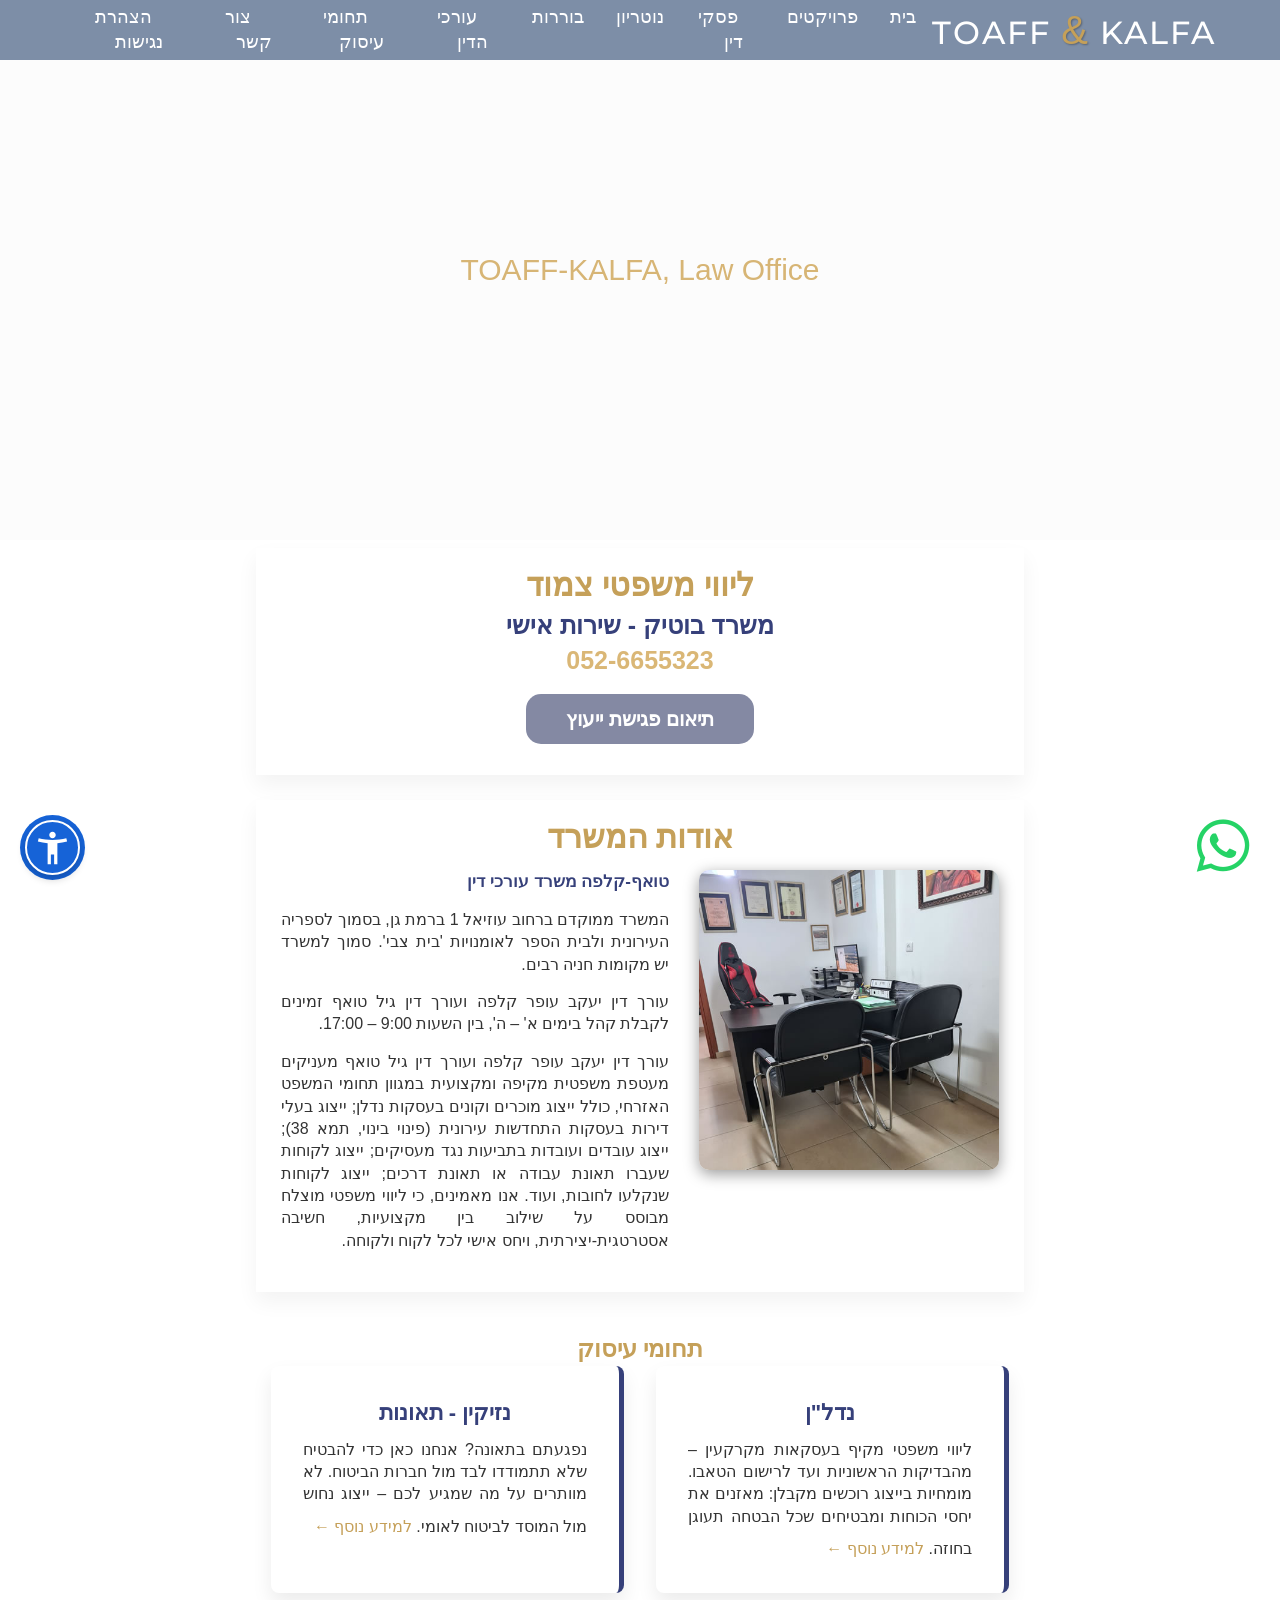
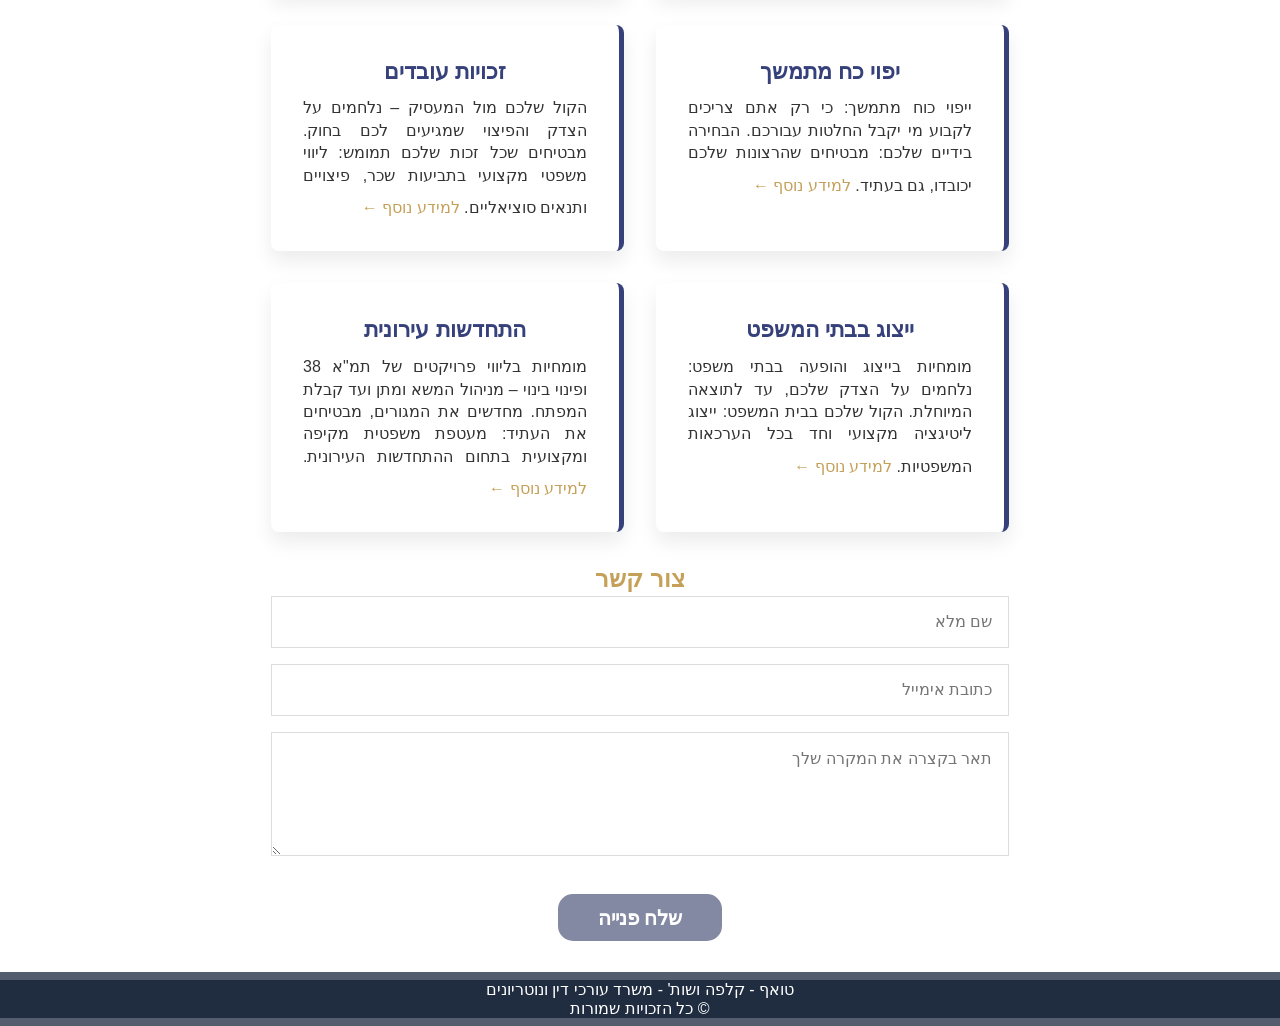
==== index.html @ 38903f84 "עדכון" ====
<!DOCTYPE html>
<html lang="he" dir="rtl">

<head>
  <meta charset="UTF-8" />
  <meta name="viewport" content="width=device-width, initial-scale=1.0" />
  <title>עורך דין יעקב עופר קלפה עורך דין גיל טואף</title>
  <meta name="robots" content="index, follow" />
  <meta name="description"
    content="עורך דין יעקב עופר קלפה ועורך דין גיל טואף - משרד עורכי דין טואף - קלפה, מייצג לקוחות בהסכם מכר, מכירה או קניה של דירות, ייצוג בפרויקטים של פינוי בינוי, התחדשות עירונית, תאונות דרכים, וליקויי בנייה" />
  <meta name="template" content="עורך דין יעקב עופר קלפה" />
  <meta property="og:title" content="עורך דין יעקב עופר קלפה ועורך דין גיל טואף" />
  <link rel="canonical" href="https://www.kalfa-toaff.com/" />
  <meta property="og:url" content="https://www.kalfa-toaff.com/" />
  <meta property="og:description"
    content="צור קשר עם משרד עורכי הדין יעקב עופר קלפה ועורך דין גיל טואף לקביעת פגישת ייעוץ" />
  <link href="https://fonts.googleapis.com/css2?family=Montserrat:wght@300;600&display=swap" rel="stylesheet" />
  <link rel="stylesheet" href="https://cdnjs.cloudflare.com/ajax/libs/font-awesome/6.0.0/css/all.min.css">
  <link rel="stylesheet" href="style.css" />
  <link rel="stylesheet" href="popup.css" />
  <script src="script.js" defer></script>
  <script src="widget.js" defer></script>
</head>

<body>
  <nav class="navbar">
    <div class="container">
      <a href="#" class="logo">TOAFF<span class="logo_span">&</span>KALFA</a>
      <ul class="nav-links" id="navLinks">
        <li><a href="#content-display" data-section="about">בית</a></li>
        <li>
          <a href="#content-display" data-section="projects">פרויקטים</a>
        </li>
        <li>
          <a href="#content-display" data-section="decisions">פסקי דין</a>
        </li>
        <li>
          <a href="#content-display" data-section="notary">נוטריון</a>
        </li>
        </li>
        <li> <a href="#content-display" data-section="arbitration">בוררות</a>
        </li>
        <li><a href="#lawyers" data-section="lawyers">עורכי הדין</a></li>
        <li><a href="#services">תחומי עיסוק</a></li>
        <li><a href="#contact">צור קשר</a></li>
        <li>
          <a href="#content-display" data-section="accessibilityStatement">הצהרת נגישות</a>
        </li>
      </ul>
      <div class="burger" id="burger" aria-label="תפריט ניווט" role="button">
        <div class="line1"></div>
        <div class="line2"></div>
        <div class="line3"></div>
      </div>
    </div>
  </nav>

  <header class="main-header" id="home">
    <video autoplay muted loop playsinline class="bg-video">
      <source src="images/header-dynamic.mp4" type="video/mp4" />
    </video>
    <div class="overlay"></div>
    <div class="header-text">
      <p class="header-office">TOAFF-KALFA, Law Office</p>
    </div>
  </header>

  <!-- end of new header with video -->
  <main>
    <div class="container2">
      <h1>ליווי משפטי צמוד</h1>
      <p class="sub-logo">משרד בוטיק - שירות אישי</p>
      <p class="phone">052-6655323</p>
      <a href="#contact" class="btn-primary">תיאום פגישת ייעוץ</a>
    </div>

    <div class="container2" id="content-display">
      <h1 id="content-title"></h1>
      <div id="content-body"></div>
    </div>

    <section class="services" id="services">
      <div class="container">
        <h1 class="section-title">תחומי עיסוק</h1>
        <div class="service-grid">
          <div class="service-card">
            <h4>נדל"ן</h4>
            <p>
              ליווי משפטי מקיף בעסקאות מקרקעין – מהבדיקות הראשוניות ועד לרישום
              הטאבו. מומחיות בייצוג רוכשים מקבלן: מאזנים את יחסי הכוחות
              ומבטיחים שכל הבטחה תעוגן בחוזה.
              <a href="#content-display" data-section="real-estate">למידע נוסף ←</a>
            </p>
          </div>
          <div class="service-card">
            <h4>נזיקין - תאונות</h4>
            <p>
              נפגעתם בתאונה? אנחנו כאן כדי להבטיח שלא תתמודדו לבד מול חברות
              הביטוח. לא מוותרים על מה שמגיע לכם – ייצוג נחוש מול המוסד לביטוח
              לאומי.
              <a href="#content-display" data-section="injury">למידע נוסף ←</a>
            </p>
          </div>
          <div class="service-card">
            <h4>יפוי כח מתמשך</h4>
            <p>
              ייפוי כוח מתמשך: כי רק אתם צריכים לקבוע מי יקבל החלטות עבורכם.
              הבחירה בידיים שלכם: מבטיחים שהרצונות שלכם יכובדו, גם בעתיד.
              <a href="#content-display" data-section="power_of_attorney">למידע נוסף ←</a>
            </p>
          </div>
          <div class="service-card">
            <h4>זכויות עובדים</h4>
            <p>
              הקול שלכם מול המעסיק – נלחמים על הצדק והפיצוי שמגיעים לכם בחוק.
              מבטיחים שכל זכות שלכם תמומש: ליווי משפטי מקצועי בתביעות שכר,
              פיצויים ותנאים סוציאליים.
              <a href="#content-display" data-section="labor_law">למידע נוסף ←</a>
            </p>
          </div>
          <div class="service-card">
            <h4>ייצוג בבתי המשפט</h4>
            <p>
              מומחיות בייצוג והופעה בבתי משפט: נלחמים על הצדק שלכם, עד לתוצאה
              המיוחלת. הקול שלכם בבית המשפט: ייצוג ליטיגציה מקצועי וחד בכל
              הערכאות המשפטיות.
              <a href="#content-display" data-section="litigation">למידע נוסף ←</a>
            </p>
          </div>
          <div class="service-card">
            <h4>התחדשות עירונית</h4>
            <p>
              מומחיות בליווי פרויקטים של תמ"א 38 ופינוי בינוי – מניהול המשא
              ומתן ועד קבלת המפתח. מחדשים את המגורים, מבטיחים את העתיד: מעטפת
              משפטית מקיפה ומקצועית בתחום ההתחדשות העירונית.
              <a href="#content-display" data-section="urban_renewal">למידע נוסף ←</a>
            </p>
          </div>
        </div>
      </div>
    </section>

    <section class="contact" id="contact">
      <div class="container">
        <h1>צור קשר</h1>
        <!-- new form from formspree.io-->
        <form id="contact-form" action="https://formspree.io/f/xgoenqdd" method="POST">
          <input type="text" name="name" placeholder="שם מלא" required />
          <input type="email" name="email" placeholder="כתובת אימייל" required />

          <textarea name="message" placeholder="תאר בקצרה את המקרה שלך" rows="5"></textarea>

          <button type="submit" class="btn-primary">שלח פנייה</button>
        </form>
      </div>
    </section>
    <!--Create whatsap button-->
    <div class="whatsap-btn-container">
      <a href="http://wa.me/972526655323" class="whatsapp-btn"><i class="fa-brands fa-whatsapp"></i></a>
    </div>
    <!--End whatsap button-->
  </main>
  <footer>
    <p class="footer">טואף - קלפה ושות' - משרד עורכי דין ונוטריונים</p>
    <p class="footer">&copy כל הזכויות שמורות</p>
  </footer>
  <!--הוספת קוד ה-overlay-->
  <div id="popupOverlay" class="popup-overlay">
    <div class="popup-container">
      <span class="close-btn" onclick="closePopup()">&times;</span>
      <div class="popup-header">
        <img src="images/logo.jpg">
      </div>
      <p class="title-1" id="popupTitle">נפגעת בתאונת דרכים?</p>
      <div class="list">
        <ul class="square-list" id="popupList">
          <li id="line1">האם התאונה היתה תאונת עבודה?</li>
          <li id="line2">האם הובהלת לבי"ח באמבולנס?</li>
          <li id="line3">האם אושפזת בבית חולים?</li>
        </ul>
      </div>
      <p class="title-2" id="popupTitle2">כל פרט חשוב!</p>
      <div class="contact-title">
        <p class="title-3">נא השאר פרטים</p>
      </div>
      <div class="contact-us">
        <form id="popup-form" action="https://formspree.io/f/xgoenqdd" method="POST">
          <input type="text" name="name" placeholder="שם מלא" required />
          <input type="email" name="email" placeholder="כתובת אימייל" required />
          <textarea name="message" placeholder="תאר בקצרה את המקרה שלך" rows="3"></textarea>
          <button type="submit" class="btn">לפגישת ייעוץ</button>
        </form>
      </div>
    </div>
  </div>
  <!--סיום קוד ה-overlay-->

  <script>
    // מבטיח שהדף ייפתח בראש העמוד בכל טעינה
    window.onload = function () {
      setTimeout(function () {
        window.scrollTo(0, 0);
      }, 10); // השהייה קלה מאוד כדי לוודא שהדף נטען
    };
  </script>
</body>

</html>
---- style.css ----
/* --- 1. הגדרות בסיס --- */
* {
  margin: 0;
  padding: 0;
  box-sizing: border-box;
  font-family: "Segoe UI", Arial, sans-serif;
}

html {
  scroll-padding-top: 80px;
  scroll-behavior: smooth;
}

body {
  line-height: 1.4;
  color: #333333;
  text-align: right;
  overflow-x: hidden;
}

/* --- 2. תבניות וקונטיינרים --- */
.container,
.container2 {
  width: 60%;
  margin: auto;
  padding: 15px;
  text-align: center;
  transition: 0.3s;
}

.container2 {
  margin-top: 8px;
  margin-bottom: 25px;
  box-shadow: 0 10px 20px rgba(0, 0, 0, 0.05);
}

.container2:hover {
  transform: translateY(-5px);
}

/* --- 3. כותרות וטקסט --- */
h1 {
  color: #c5a059;
  margin: 0;
}
h2 {
  color: #c5a059;
  font-size: 50px;
}
h3 {
  color: #36407a;
  font-size: 17px;
  font-weight: 600;
  margin: 0;
}
h4 {
  color: #36407a;
  font-size: 22px;
  font-weight: bold;
  margin-bottom: 10px;
}
p {
  text-align: justify;
}

.phone,
.sub-logo {
  font-family: "Quicksand", sans-serif;
  font-size: 25px;
  font-weight: bold;
  text-align: center;
}
.phone {
  color: #dab776;
}
.sub-logo {
  color: #36407a;
}

.phone-icon {
  width: 40px;
  height: 40px;
  vertical-align: middle;
  margin-left: 8px;
}

/* --- 4. סרגל ניווט (Navbar) --- */
.navbar {
  background-color: rgba(41, 69, 110, 0.6);
  color: #fff;
  position: fixed;
  width: 100%;
  z-index: 1000;
  font-size: large;
}

.navbar .container {
  display: flex;
  justify-content: space-between;
  align-items: center;
  width: 90%;
  height: 60px;
  padding: 0;
}

.logo {
  font-family: "Montserrat", sans-serif;
  text-decoration: none;
  font-size: 32px;
  letter-spacing: 2px;
  color: #ffffff;
  font-weight: 500;
  text-transform: uppercase;
  transition: 0.3s;
}

.logo:hover {
  color: #e0e0e0;
}

.logo_span {
  font-size: 40px;
  color: #c5a059;
  margin: 0 10px;
  text-shadow: 1px 1px 2px rgba(0, 0, 0, 0.3);
}

.nav-links {
  display: flex;
  list-style: none;
}

.nav-links li a {
  color: #fff;
  text-decoration: none;
  padding: 0.5rem 1rem;
  transition: 0.3s;
}

.nav-links li a:hover {
  color: #c5a059;
}

.burger {
  display: none;
  cursor: pointer;
  z-index: 1010;
}

.burger div {
  width: 25px;
  height: 3px;
  background: white;
  margin: 5px;
  transition: 0.3s;
}

/* --- 5. Header & Hero --- */
.main-header {
  position: relative;
  height: 60vh;
  overflow: hidden;
  display: flex;
  align-items: center;
  justify-content: center;
  color: white;
}

.bg-video {
  position: absolute;
  top: 50%;
  left: 50%;
  transform: translate(-50%, -50%);
  min-width: 100%;
  min-height: 100%;
  object-fit: cover;
  z-index: -1;
}

.overlay {
  position: absolute;
  top: 0;
  left: 0;
  width: 100%;
  height: 100%;
  background: rgba(0, 0, 0, 0.01);
  z-index: 0;
}

.header-office {
  font-family: "Quicksand", sans-serif;
  font-size: 30px;
  color: #dab776;
  z-index: 1;
}

/* --- 6. כפתורים ושירותים --- */
.btn-primary {
  background-color: rgba(24, 33, 81, 0.53);
  color: #fff;
  padding: 0.7rem 2.5rem;
  text-decoration: none;
  display: inline-block;
  margin: 1rem 0;
  border-radius: 15px;
  border: none;
  font-size: 20px;
  font-weight: bold;
  transition: 0.3s;
}

.btn-primary:hover {
  background-color: rgba(24, 33, 81, 0.93) !important;
  color: #c5a059 !important;
  box-shadow: 0 4px 15px rgba(0, 0, 0, 0.2);
}

.service-grid {
  display: grid;
  grid-template-columns: repeat(auto-fit, minmax(280px, 1fr));
  gap: 2rem;
}

.service-card {
  position: relative;
  background: #fff;
  padding: 2rem;
  border-right: 5px solid #36407a;
  border-radius: 8px;
  box-shadow: 0 10px 20px rgba(0, 0, 0, 0.08);
  transition: 0.3s;
  line-height: 1.4;
}

.service-card:hover {
  transform: translateY(-8px);
  box-shadow: 0 15px 30px rgba(0, 0, 0, 0.15);
  border-right-color: #c5a059;
}

.service-card a {
  color: #c5a059;
  text-decoration: none;
  display: inline-block;
  margin-top: 10px;
}

.service-card a::after {
  content: "";
  position: absolute;
  top: 0;
  left: 0;
  right: 0;
  bottom: 0;
  z-index: 1;
}

/* --- 7. תוכן דינמי (Content Wrapper) --- */
.content-wrapper {
  display: flex;
  flex-direction: row-reverse;
  align-items: flex-start;
  gap: 30px;
  padding: 10px;
}

.content-text {
  flex: 2;
  text-align: justify;
  line-height: 1.4;
}
.content-side-images {
  flex: 0 0 300px;
  display: flex;
  flex-direction: column;
  gap: 20px;
}
.dynamic-img {
  width: 100%;
  aspect-ratio: 1 / 1 !important; /* מכריח ריבוע ללא קשר לנתוני ה-JS */
  object-fit: cover; /* חותך את שולי התמונה כדי שלא תתכווץ */
  object-position: center; /* מוודא שהחיתוך מתבצע מהמרכז */
  border-radius: 10px;
  box-shadow: 0 4px 15px rgba(0, 0, 0, 0.4);
  display: block;
}

input,
textarea {
  width: 100%;
  padding: 1rem;
  margin-bottom: 1rem;
  border: 1px solid #ddd;
  text-align: right;
  font-size: 1rem;
}

footer,
.footer {
  background-color: rgba(10, 25, 47, 0.7);
  color: white;
  padding: 0.5rem 0;
  text-align: center;
  line-height: 0.2;
}

/*start whatsapp*/
.whatsap-btn-container {
  position: fixed;
  right: 30px;
  opacity: 0;
  bottom: -50px;
  padding: 0px;
  animation: fade-up 1000ms forwards;
  animation-delay: 1000ms;
}

@keyframes fade-up {
  100% {
    bottom: 10px;
    opacity: 1;
  }
}

.whatsap-btn-container .whatsapp-btn {
  font-size: 60px;
  color: #25d366;
  display: inline-block;
  transition: all 400ms;
}

.whatsap-btn-container .whatsapp-btn:hover {
  transform: scale(1.2);
}

/*end whatsapp*/

/* --- 9. התאמות למדיה (Media Queries) --- */

@media (max-width: 1024px) {
  .container,
  .container2 {
    width: 90%;
  }
  .main-header {
    height: 50vh;
    min-height: 300px;
  }
}

@media (max-width: 768px) {
  /* טקסטים וכותרות */
  h2 {
    font-size: 32px;
  }
  h1 {
    font-size: 26px !important;
  }
  .logo {
    font-size: 22px;
  }
  .logo_span {
    font-size: 28px;
    margin: 0 5px;
  }
  .phone,
  .sub-logo {
    font-size: 20px;
  }
  p {
    text-align: right;
    font-size: 16px;
    line-height: 1.6;
  }
  .header-office {
    font-size: 22px;
    text-align: center;
    padding: 0 10px;
  }

  /* תפריט המבורגר */
  .burger {
    display: block;
  }
  .nav-links {
    position: fixed;
    right: 0;
    top: 0;
    /* הגדרת גובה חכמה */
    height: 100vh;
    height: 100dvh;
    width: 250px;
    background-color: rgba(71, 81, 138, 0.93);
    flex-direction: column;
    padding: 80px 20px 20px; /* הגדלתי מעט את ה-padding העליון כדי שלא יסתיר את ה-X או הלוגו */
    gap: 10px;
    transform: translateX(100%);
    transition: transform 0.5s ease-in;
    border-bottom-left-radius: 20px;
    box-shadow: -5px 5px 15px rgba(0, 0, 0, 0.2);
    /* מאפשר גלילה בתוך התפריט אם הוא ארוך מדי */
    overflow-y: auto;
  }
  .nav-active {
    transform: translateX(0%) !important;
  }

  .nav-links li a {
    display: block;
    padding: 12px 15px;
    background-color: rgba(9, 15, 94, 0.54);
    border: 1px solid rgba(227, 194, 133, 0.3);
    border-radius: 8px;
    text-align: center;
    font-size: 1rem;
  }

  /* כפתורים ושירותים */
  .btn-primary {
    width: 100%;
    padding: 1rem;
    font-size: 18px;
  }
  .service-grid {
    grid-template-columns: 1fr;
    gap: 1.2rem;
  }
  .service-card {
    padding: 1.5rem;
    border-right-width: 4px;
    background: #fdfdfd;
    border-radius: 4px;
  }
  .service-card h4 {
    font-size: 1.2rem;
  }
  .service-card p {
    font-size: 0.95rem;
    text-align: justify;
  }

  /* תוכן ופוטר */
  .content-wrapper {
    flex-direction: column;
  }
  .content-side-images {
    width: 100%;
    flex: none;
  }
  .footer {
    background-color: rgba(10, 25, 47, 0.98);
  }

  /* אנימציה להפיכת פסי ההמבורגר ל-X */
  .toggle .line1 {
    transform: rotate(-45deg) translate(-5px, 6px);
  }

  .toggle .line2 {
    opacity: 0; /* הפס האמצעי נעלם */
  }

  .toggle .line3 {
    transform: rotate(45deg) translate(-5px, -6px);
  }
}
---- popup.css ----
* {
  margin: 0;
  padding: 0;
}
*,
*:before,
*:after {
  box-sizing: border-box;
}
/* --- 1. שכבת הרקע --- */
.popup-overlay {
  position: fixed;
  padding: 15px;
  top: 0;
  left: 0;
  width: 100%;
  height: 100%;
  background-color: rgba(0, 0, 0, 0.6);
  display: flex;
  justify-content: center;
  align-items: center;
  z-index: 10000;
  visibility: hidden;
  opacity: 0;
  transition: all 0.3s ease;
}

.popup-overlay.active {
  visibility: visible;
  opacity: 1;
}

/* --- 2. חלון קטן וממוקד --- */
.popup-container {
  width: 100%;
  max-width: 420px; /* צר יותר למראה נקי */
  max-height: 90vh;
  overflow-y: auto; /* מוסיף גלילה פנימית אם התוכן ארוך מדי */
  padding: 15px;
  /*box-sizing: border-box;*/
  background: #fff;
  border-radius: 12px;
  position: relative;
  box-shadow: 0 10px 30px rgba(0, 0, 0, 0.2);
  direction: rtl;
  -webkit-overflow-scrolling: touch; /* גלילה חלקה באייפון */
}

/* --- 3. כפתור סגירה X --- */
.close-btn {
  position: absolute;
  right: 5px;
  top: -15px;
  font-size: 35px;
  font-weight: bold;
  cursor: pointer;
  color: #333;
  z-index: 101;
}

.close-btn:hover {
  color: #dbb36a;
}

/* --- 4. כותרת עליונה קומפקטית --- */
.popup-header {
  width: 100%;
  height: auto;
  border-radius: 7px 7px 7px 7px; /* פינות מעוגלות  */
  overflow: hidden; /* דואג שהתמונה לא תסתיר את הקימור */
  display: flex; /* אם תרצה לשים טקסט על התמונה בעתיד */
  /*box-shadow: 0px 10px 20px rgba(0, 0, 0, 0.3);*/
}

.popup-header img {
  width: 100%;
  max-width: 100%;
  height: block;
  /*box-shadow: 0px 10px 20px rgba(0, 0, 0, 0.2);*/
  border-radius: 10px;
}

/* --- 5. תוכן מרכזי --- */
.title-1 {
  font-size: 1.6rem;
  font-weight: bold;
  color: #c5a059;
  padding-top: 15px;
  margin: 0;
}
.title-2 {
  font-size: 1.6rem;
  font-weight: bold;
  color: #1d527c;
  margin-top: 5px;
  margin: 0;
}
.title-3 {
  text-align: center;
  font-size: 1.6rem;
  font-weight: bold;
  color: #c5a059;
  margin-top: 5px;
  margin: 0;
}

.list {
  list-style-type: none; /* מבטל את הריבועים הרגילים */
  padding-right: 0; /* מאפס ריווח (חשוב ב-RTL) */
  margin: 5px 0;
}

.list li {
  color: #1d527c;
  font-size: 1.2rem;
  font-weight: 400;
  position: relative;
  padding-right: 20px; /* יוצר מקום לריבוע בצד ימין */
  list-style: none;
  margin-bottom: 5px;
}

.list li::before {
  content: ""; /* חובה כדי שהאלמנט יופיע */
  position: absolute;
  right: 0; /* מצמיד לימין בגלל ה-RTL */
  top: 50%;
  transform: translateY(-50%); /* ממרכז אנכית מול הטקסט */

  /* עיצוב הריבוע */
  width: 10px;
  height: 10px;
  background-color: #c5a059; /* הצבע שרצית */
  border-radius: 2px; /* פינות מעוגלות קצת למראה מודרני */
}

/* --- 6. טופס צור קשר קטן --- */
.contact-us {
  padding: 10px;
  background-color: rgba(150, 154, 161, 0.5);
  border-radius: 15px;
}

.contact-title {
  text-align: center;
  font-size: 1rem;
}
.contact-title h1 {
  text-align: center;
  font-size: 1.6rem;
  font-weight: 500;
}

/*

.contact-us input,
.contact-us textarea {
  display: flex;
  margin: auto;
  width: 90%;
  padding: 3px; 
  margin-bottom: 10px;
  border-radius: 5px;
  border: 1px solid #ccc;
  font-size: 1rem;
}
  */

/* עיצוב ה-Placeholder (הטקסט הרמז) */
#popup-form input::placeholder,
#popup-form textarea::placeholder {
  color: #1d527c; /* אפור כהה וברור לקריאה */
  opacity: 1; /* ביטול שקיפות בדפדפנים כמו פיירפוקס */
  font-size: 1.2rem; /* הגדלה קלה לטובת קהל מבוגר */
  font-weight: 400;
}

/* עיצוב השדות עצמם לשיפור חווית המשתמש */
#popup-form input,
#popup-form textarea {
  width: 100%; /* פריסה מלאה */
  padding: 12px; /* ריווח פנימי שנותן אוויר לטקסט */
  margin-bottom: 10px; /* רווח בין שדה לשדה */
  border: 1px solid #ccc;
  border-radius: 4px; /* עיגול פינות עדין */
  box-sizing: border-box; /* התיקון שדיברנו עליו למניעת חריגה מהשוליים */
  font-family: sans-serif; /* וודא שהפונט קריא */
  text-align: right; /* יישור לימין עבור עברית */
}

/* עיצוב הכפתור החדש שלך */
#popup-form .btn {
  width: 100%;
  padding: 15px;
  background-color: #1a4a73; /* הצבע הכחול מהלוגו */
  color: white;
  border: none;
  border-radius: 4px;
  font-size: 18px;
  font-weight: bold;
  cursor: pointer;
  transition: background 0.3s;
}

#popup-form .btn:hover {
  background-color: #123456; /* אפקט מעבר עכבר */
}
/*סיום עיצוב קוביית השליחה*/

/*
.btn {
  width: 100%;
  height: 45px; 
  border-radius: 8px;
  background-color: #1d527c;
  color: #fff;
  font-size: 1rem;
  font-weight: bold;
  border: none;
  cursor: pointer;
   box-shadow: 0px 4px 10px rgba(0, 0, 0, 0.2);
}


.btn:hover {
  background-color: #dbb36a;
}
  */

/* --- התאמות ספציפיות למסכים קטנים מאוד --- */
@media (max-width: 480px) {
  .popup-container {
    padding: 10px;
    width: 100%;
  }

  h1 {
    font-size: 1rem;
  }
  .contact-us {
    padding: 10px;
    width: 100%;
  }
  .contact-title {
    font-size: 1rem;
  }
  .contact-title h1 {
    font-size: 1rem;
    font-weight: 300;
  }
  .title-1 {
    font-size: 1.3rem;
    margin: 0;
  }
  .title-2 {
    font-size: 1.3rem;
    margin: 0;
  }
  .title-3 {
    font-size: 1.3rem;
    margin: 0;
  }
  .list li::before {
    display: none; /* מבטל את הריבוע */
  }

  .list li {
    font-size: 1rem;
    padding-right: 0; /* אם היה רווח לצד הריבוע, כדאי לאפס אותו במובייל */
    list-style: none; /* מוודא שגם הנקודות המקוריות לא מופיעות */
  }
}
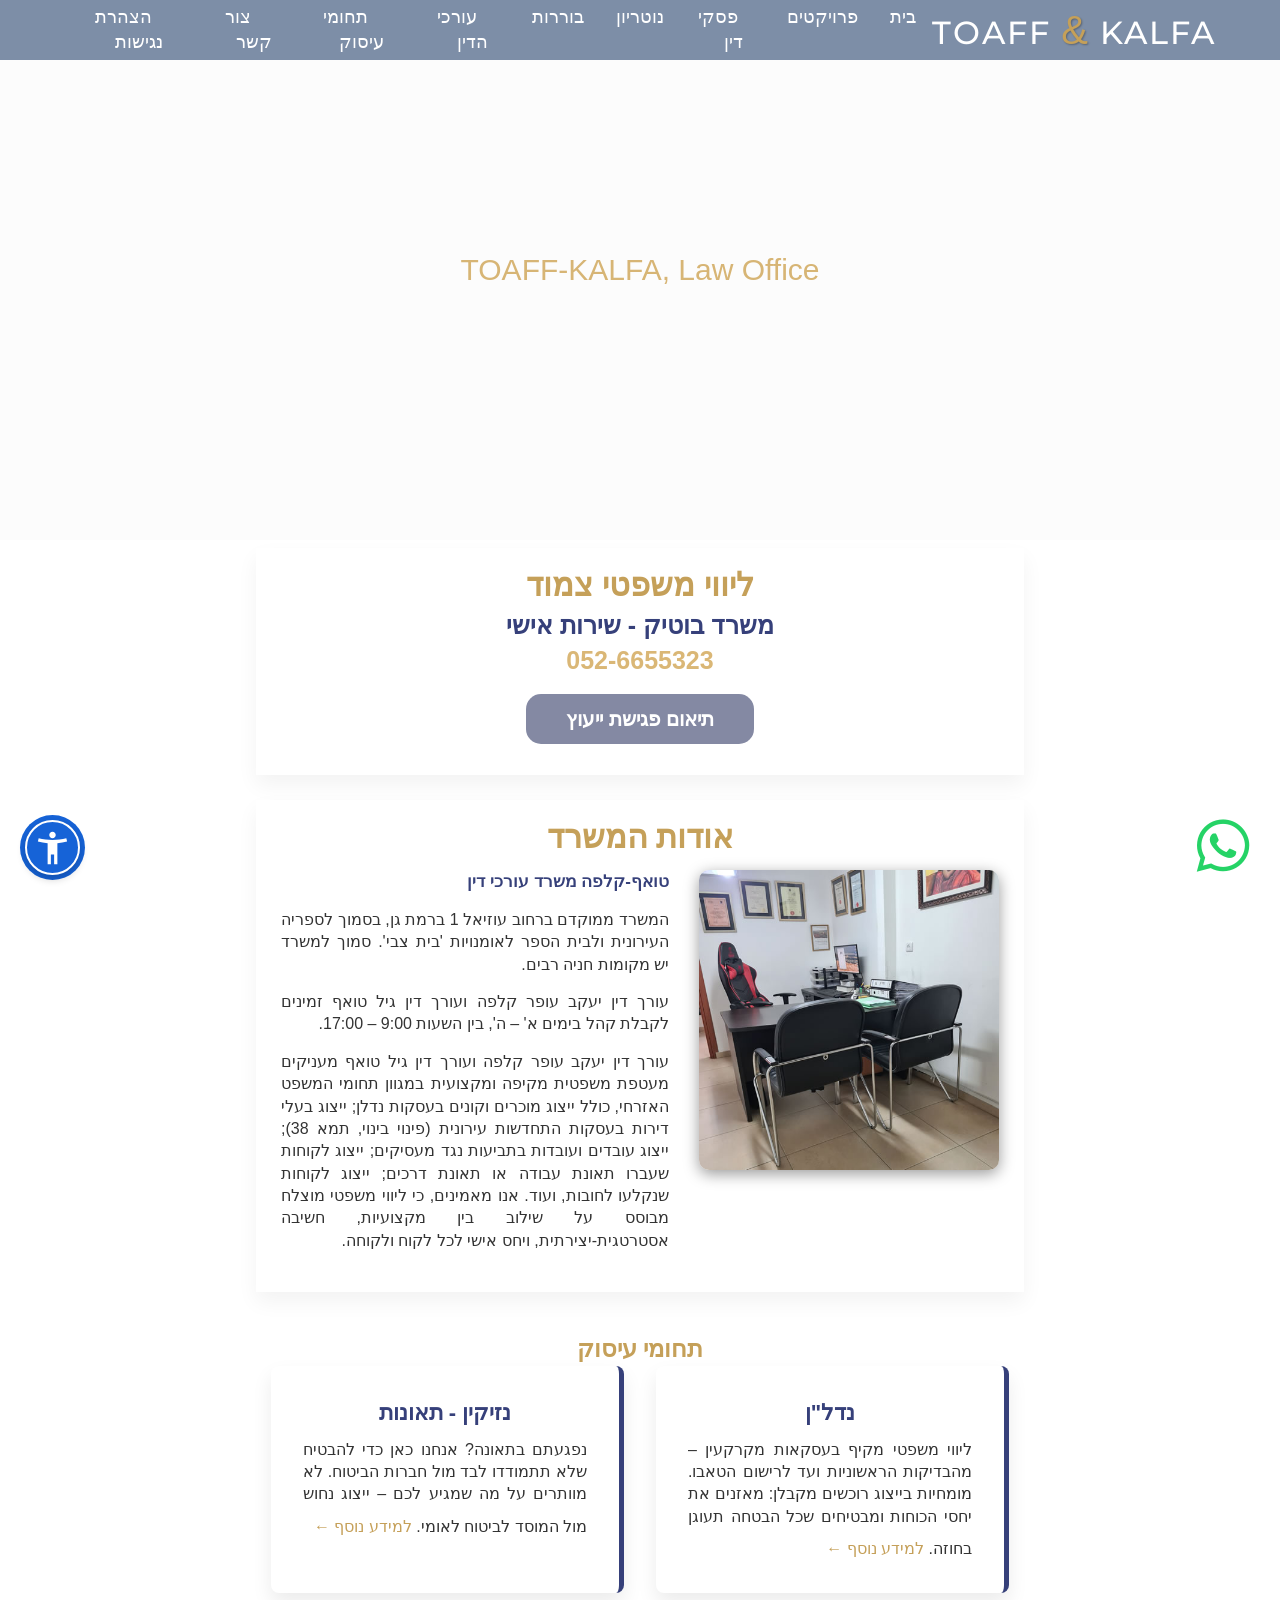
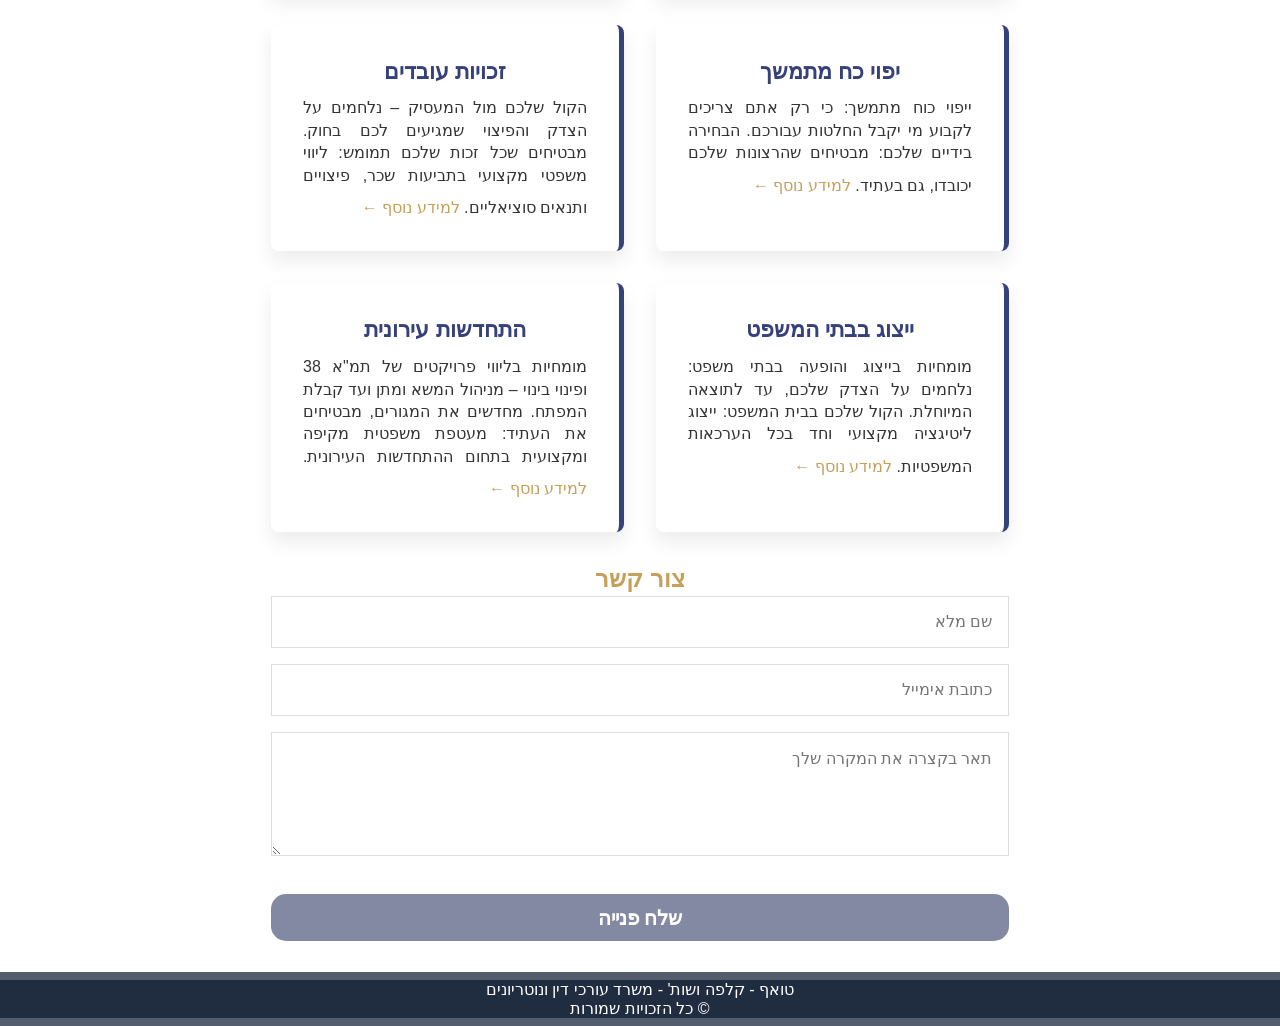
==== commit 903d84ac: "עדכון אתר-6-2-2026" ====
--- a/index.html
+++ b/index.html
@@ -2,12 +2,12 @@
 <html lang="he" dir="rtl">
 
 <head>
+  <title>עורך דין יעקב עופר קלפה עורך דין גיל טואף</title>
   <meta charset="UTF-8" />
   <meta name="viewport" content="width=device-width, initial-scale=1.0" />
-  <title>עורך דין יעקב עופר קלפה עורך דין גיל טואף</title>
   <meta name="robots" content="index, follow" />
   <meta name="description"
-    content="עורך דין יעקב עופר קלפה ועורך דין גיל טואף - משרד עורכי דין טואף - קלפה, מייצג לקוחות בהסכם מכר, מכירה או קניה של דירות, ייצוג בפרויקטים של פינוי בינוי, התחדשות עירונית, תאונות דרכים, וליקויי בנייה" />
+    content="עורך דין יעקב עופר קלפה מייצג לקוחות בהסכם מכר, מכירה או קנית דירת מגורים, תמא 38, פינוי בינוי, התחדשות עירונית, תאונות דרכים, ליקויי בנייה, יפוי כח מתמשך, חדלות פירעון" />
   <meta name="template" content="עורך דין יעקב עופר קלפה" />
   <meta property="og:title" content="עורך דין יעקב עופר קלפה ועורך דין גיל טואף" />
   <link rel="canonical" href="https://www.kalfa-toaff.com/" />
@@ -15,7 +15,8 @@
   <meta property="og:description"
     content="צור קשר עם משרד עורכי הדין יעקב עופר קלפה ועורך דין גיל טואף לקביעת פגישת ייעוץ" />
   <link href="https://fonts.googleapis.com/css2?family=Montserrat:wght@300;600&display=swap" rel="stylesheet" />
-  <link rel="stylesheet" href="https://cdnjs.cloudflare.com/ajax/libs/font-awesome/6.0.0/css/all.min.css">
+  <link rel="stylesheet" href="https://cdnjs.cloudflare.com/ajax/libs/font-awesome/6.0.0/css/all.min.css" />
+  <link rel="icon" href="images\icon-1.ico">
   <link rel="stylesheet" href="style.css" />
   <link rel="stylesheet" href="popup.css" />
   <script src="script.js" defer></script>
--- a/style.css
+++ b/style.css
@@ -33,9 +33,43 @@
   margin-bottom: 25px;
   box-shadow: 0 10px 20px rgba(0, 0, 0, 0.05);
 }
-
 .container2:hover {
   transform: translateY(-5px);
+}
+
+.container-login {
+  display: flex;
+  margin: auto;
+  text-align: center;
+  align-items: center;
+  width: 500px;
+  margin-top: 300px;
+}
+
+/*login box*/
+.login-box {
+  margin: auto;
+  background: white;
+  padding: 30px;
+  border-radius: 12px;
+  box-shadow: 0 4px 15px rgba(0, 0, 0, 0.3);
+  width: 500px;
+}
+/*end login box*/
+
+.admin-title {
+  font-size: 1.5rem;
+  font-weight: bold;
+  text-align: center;
+  color: #c5a059;
+  margin: 0;
+}
+
+.error {
+  color: red;
+  font-size: 14px;
+  margin-top: 10px;
+  display: none;
 }
 
 /* --- 3. כותרות וטקסט --- */
@@ -192,6 +226,19 @@
   font-size: 30px;
   color: #dab776;
   z-index: 1;
+}
+
+button {
+  width: 100%;
+  padding: 12px;
+  background-color: #007bff;
+  color: white;
+  border: none;
+  border-radius: 6px;
+  cursor: pointer;
+  font-size: 16px;
+  font-weight: bold;
+  transition: background 0.3s;
 }
 
 /* --- 6. כפתורים ושירותים --- */
@@ -342,9 +389,20 @@
   .container2 {
     width: 90%;
   }
+
+  .container-login {
+    width: 90%;
+    margin: 0;
+  }
+
   .main-header {
     height: 50vh;
     min-height: 300px;
+  }
+
+  .login-box {
+    width: 90%;
+    margin: 0;
   }
 }
 
@@ -463,4 +521,13 @@
   .toggle .line3 {
     transform: rotate(45deg) translate(-5px, -6px);
   }
-}
+
+  .container-login {
+    width: 90%;
+    margin: 0;
+  }
+  .login-box {
+    width: 90%;
+    margin: 0;
+  }
+}
--- a/popup.css
+++ b/popup.css
@@ -36,8 +36,8 @@
   max-width: 420px; /* צר יותר למראה נקי */
   max-height: 90vh;
   overflow-y: auto; /* מוסיף גלילה פנימית אם התוכן ארוך מדי */
-  padding: 15px;
-  /*box-sizing: border-box;*/
+  padding: 15px 15px;
+  margin: 0;
   background: #fff;
   border-radius: 12px;
   position: relative;
@@ -48,18 +48,34 @@
 
 /* --- 3. כפתור סגירה X --- */
 .close-btn {
-  position: absolute;
-  right: 5px;
-  top: -15px;
-  font-size: 35px;
-  font-weight: bold;
+  /* מידות וצורה */
+  width: 32px;
+  height: 32px;
+  border-radius: 50%;
+
+  /* תצוגת ה-X במרכז */
+  display: flex;
+  align-items: center;
+  justify-content: center;
+
+  /* עיצוב ויזואלי */
+  background-color: #7e7a7a; /* צבע רקע העיגול */
+  color: #fff; /* צבע ה-X */
+  border: none;
   cursor: pointer;
-  color: #333;
-  z-index: 101;
-}
-
+  font-size: 24px; /* גודל ה-X */
+  font-family: Arial, sans-serif;
+  line-height: 0; /* מונע מה-X לזוז למטה */
+
+  /* מעבר חלק */
+  transition: all 0.3s ease;
+  outline: none;
+}
+
+/* אפקט במעבר עכבר */
 .close-btn:hover {
-  color: #dbb36a;
+  background-color: #c5a059;
+  transform: scale(1.1); /* הגדלה קלה */
 }
 
 /* --- 4. כותרת עליונה קומפקטית --- */
@@ -69,7 +85,6 @@
   border-radius: 7px 7px 7px 7px; /* פינות מעוגלות  */
   overflow: hidden; /* דואג שהתמונה לא תסתיר את הקימור */
   display: flex; /* אם תרצה לשים טקסט על התמונה בעתיד */
-  /*box-shadow: 0px 10px 20px rgba(0, 0, 0, 0.3);*/
 }
 
 .popup-header img {
@@ -85,7 +100,6 @@
   font-size: 1.6rem;
   font-weight: bold;
   color: #c5a059;
-  padding-top: 15px;
   margin: 0;
 }
 .title-2 {
@@ -151,40 +165,25 @@
   font-weight: 500;
 }
 
-/*
-
-.contact-us input,
-.contact-us textarea {
-  display: flex;
-  margin: auto;
-  width: 90%;
-  padding: 3px; 
-  margin-bottom: 10px;
-  border-radius: 5px;
-  border: 1px solid #ccc;
-  font-size: 1rem;
-}
-  */
-
 /* עיצוב ה-Placeholder (הטקסט הרמז) */
 #popup-form input::placeholder,
 #popup-form textarea::placeholder {
-  color: #1d527c; /* אפור כהה וברור לקריאה */
+  color: #9ca3a8; /* אפור כהה וברור לקריאה */
   opacity: 1; /* ביטול שקיפות בדפדפנים כמו פיירפוקס */
   font-size: 1.2rem; /* הגדלה קלה לטובת קהל מבוגר */
   font-weight: 400;
+  margin: 0;
 }
 
 /* עיצוב השדות עצמם לשיפור חווית המשתמש */
 #popup-form input,
 #popup-form textarea {
   width: 100%; /* פריסה מלאה */
-  padding: 12px; /* ריווח פנימי שנותן אוויר לטקסט */
+  padding: 8px; /* ריווח פנימי שנותן אוויר לטקסט */
   margin-bottom: 10px; /* רווח בין שדה לשדה */
   border: 1px solid #ccc;
   border-radius: 4px; /* עיגול פינות עדין */
-  box-sizing: border-box; /* התיקון שדיברנו עליו למניעת חריגה מהשוליים */
-  font-family: sans-serif; /* וודא שהפונט קריא */
+  box-sizing: border-box; /* למניעת חריגה מהשוליים */
   text-align: right; /* יישור לימין עבור עברית */
 }
 
@@ -195,37 +194,17 @@
   background-color: #1a4a73; /* הצבע הכחול מהלוגו */
   color: white;
   border: none;
-  border-radius: 4px;
-  font-size: 18px;
-  font-weight: bold;
+  border-radius: 10px;
+  font-size: 1.3rem;
   cursor: pointer;
   transition: background 0.3s;
 }
 
 #popup-form .btn:hover {
-  background-color: #123456; /* אפקט מעבר עכבר */
+  background-color: #042440; /* אפקט מעבר עכבר */
+  color: #c5a059;
 }
 /*סיום עיצוב קוביית השליחה*/
-
-/*
-.btn {
-  width: 100%;
-  height: 45px; 
-  border-radius: 8px;
-  background-color: #1d527c;
-  color: #fff;
-  font-size: 1rem;
-  font-weight: bold;
-  border: none;
-  cursor: pointer;
-   box-shadow: 0px 4px 10px rgba(0, 0, 0, 0.2);
-}
-
-
-.btn:hover {
-  background-color: #dbb36a;
-}
-  */
 
 /* --- התאמות ספציפיות למסכים קטנים מאוד --- */
 @media (max-width: 480px) {
@@ -233,10 +212,15 @@
     padding: 10px;
     width: 100%;
   }
-
-  h1 {
-    font-size: 1rem;
-  }
+  .popup-header {
+    margin: 0;
+    padding: 0;
+  }
+  .popup-header img {
+    margin: 0;
+    padding: 0;
+  }
+
   .contact-us {
     padding: 10px;
     width: 100%;
@@ -269,4 +253,12 @@
     padding-right: 0; /* אם היה רווח לצד הריבוע, כדאי לאפס אותו במובייל */
     list-style: none; /* מוודא שגם הנקודות המקוריות לא מופיעות */
   }
-}
+  #popup-form input::placeholder,
+  #popup-form textarea::placeholder {
+    font-size: 1rem;
+  }
+  #popup-form .btn {
+    font-size: 1rem;
+    padding: 7px;
+  }
+}
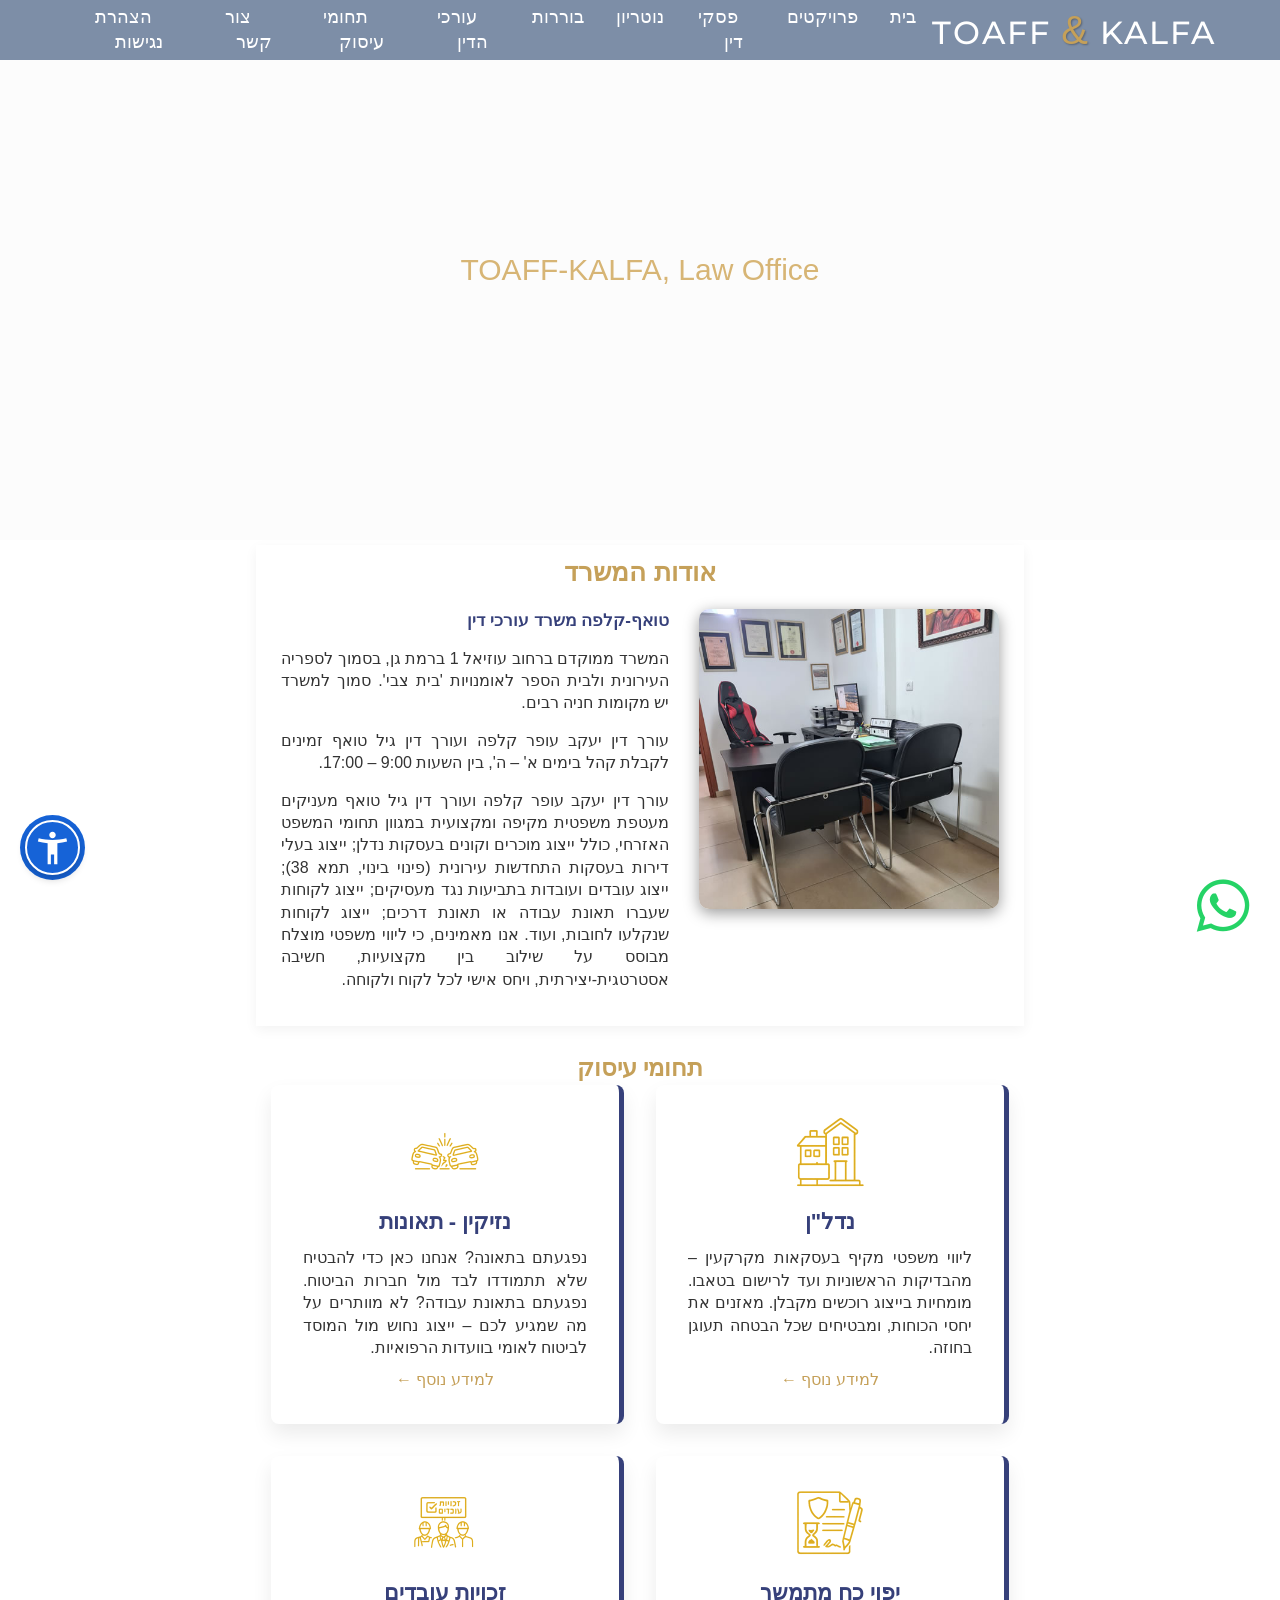
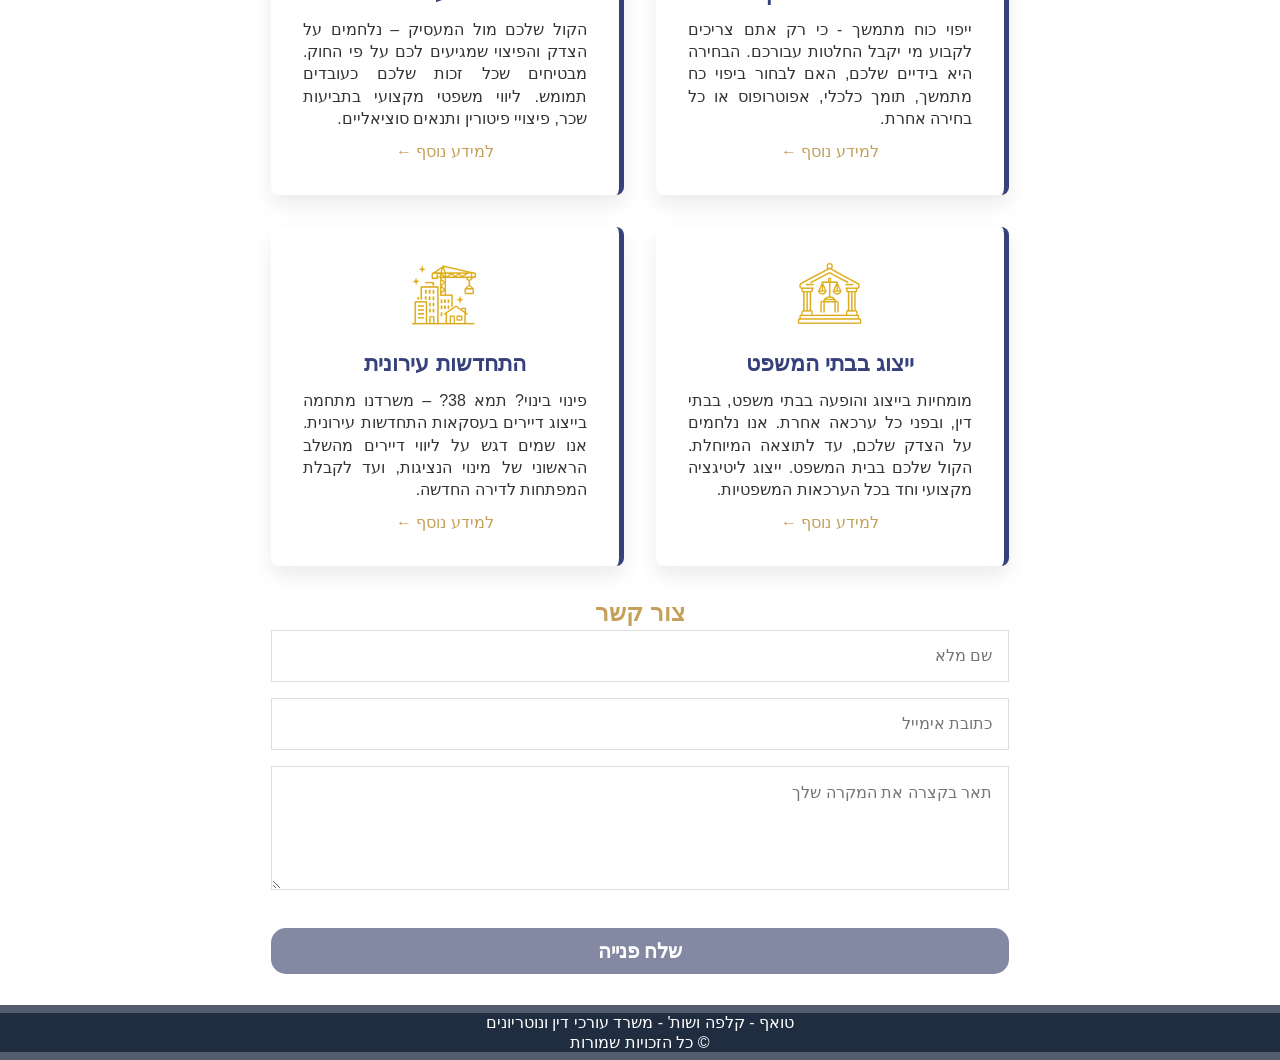
==== commit 37caa324: "update-law-office-website" ====
--- a/index.html
+++ b/index.html
@@ -68,79 +68,24 @@
 
   <!-- end of new header with video -->
   <main>
-    <div class="container2">
+    <!-- <div class="container2">
       <h1>ליווי משפטי צמוד</h1>
       <p class="sub-logo">משרד בוטיק - שירות אישי</p>
       <p class="phone">052-6655323</p>
       <a href="#contact" class="btn-primary">תיאום פגישת ייעוץ</a>
-    </div>
+    </div> -->
 
     <div class="container2" id="content-display">
       <h1 id="content-title"></h1>
       <div id="content-body"></div>
     </div>
-
     <section class="services" id="services">
       <div class="container">
         <h1 class="section-title">תחומי עיסוק</h1>
         <div class="service-grid">
-          <div class="service-card">
-            <h4>נדל"ן</h4>
-            <p>
-              ליווי משפטי מקיף בעסקאות מקרקעין – מהבדיקות הראשוניות ועד לרישום
-              הטאבו. מומחיות בייצוג רוכשים מקבלן: מאזנים את יחסי הכוחות
-              ומבטיחים שכל הבטחה תעוגן בחוזה.
-              <a href="#content-display" data-section="real-estate">למידע נוסף ←</a>
-            </p>
-          </div>
-          <div class="service-card">
-            <h4>נזיקין - תאונות</h4>
-            <p>
-              נפגעתם בתאונה? אנחנו כאן כדי להבטיח שלא תתמודדו לבד מול חברות
-              הביטוח. לא מוותרים על מה שמגיע לכם – ייצוג נחוש מול המוסד לביטוח
-              לאומי.
-              <a href="#content-display" data-section="injury">למידע נוסף ←</a>
-            </p>
-          </div>
-          <div class="service-card">
-            <h4>יפוי כח מתמשך</h4>
-            <p>
-              ייפוי כוח מתמשך: כי רק אתם צריכים לקבוע מי יקבל החלטות עבורכם.
-              הבחירה בידיים שלכם: מבטיחים שהרצונות שלכם יכובדו, גם בעתיד.
-              <a href="#content-display" data-section="power_of_attorney">למידע נוסף ←</a>
-            </p>
-          </div>
-          <div class="service-card">
-            <h4>זכויות עובדים</h4>
-            <p>
-              הקול שלכם מול המעסיק – נלחמים על הצדק והפיצוי שמגיעים לכם בחוק.
-              מבטיחים שכל זכות שלכם תמומש: ליווי משפטי מקצועי בתביעות שכר,
-              פיצויים ותנאים סוציאליים.
-              <a href="#content-display" data-section="labor_law">למידע נוסף ←</a>
-            </p>
-          </div>
-          <div class="service-card">
-            <h4>ייצוג בבתי המשפט</h4>
-            <p>
-              מומחיות בייצוג והופעה בבתי משפט: נלחמים על הצדק שלכם, עד לתוצאה
-              המיוחלת. הקול שלכם בבית המשפט: ייצוג ליטיגציה מקצועי וחד בכל
-              הערכאות המשפטיות.
-              <a href="#content-display" data-section="litigation">למידע נוסף ←</a>
-            </p>
-          </div>
-          <div class="service-card">
-            <h4>התחדשות עירונית</h4>
-            <p>
-              מומחיות בליווי פרויקטים של תמ"א 38 ופינוי בינוי – מניהול המשא
-              ומתן ועד קבלת המפתח. מחדשים את המגורים, מבטיחים את העתיד: מעטפת
-              משפטית מקיפה ומקצועית בתחום ההתחדשות העירונית.
-              <a href="#content-display" data-section="urban_renewal">למידע נוסף ←</a>
-            </p>
-          </div>
         </div>
       </div>
     </section>
-
     <section class="contact" id="contact">
       <div class="container">
         <h1>צור קשר</h1>
--- a/style.css
+++ b/style.css
@@ -29,12 +29,27 @@
 }
 
 .container2 {
-  margin-top: 8px;
-  margin-bottom: 25px;
-  box-shadow: 0 10px 20px rgba(0, 0, 0, 0.05);
-}
+  margin-top: 5px; /* צמצום קל מלמעלה */
+  margin-bottom: 10px; /* צמצום משמעותי מלמטה (היה 25px) */
+  padding-top: 10px; /* הוספת פאדינג פנימי קטן במקום מרג'ין חיצוני */
+  padding-bottom: 10px;
+  box-shadow: 0 4px 12px rgba(0, 0, 0, 0.05); /* צל עדין יותר שתופס פחות "נפח" ויזואלי */
+  text-align: center;
+}
+
 .container2:hover {
   transform: translateY(-5px);
+}
+
+.container2 h1,
+.container2 h2 {
+  margin-top: 0;
+  margin-bottom: 8px;
+  font-size: 1.6rem; /* הקטנה קלה כדי לחסוך גובה */
+}
+
+.container2 p {
+  margin-bottom: 5px; /* צמצום המרווח בין שורות הטקסט */
 }
 
 .container-login {
@@ -361,11 +376,28 @@
   animation: fade-up 1000ms forwards;
   animation-delay: 1000ms;
 }
+.service-icon-container {
+  height: 70px; /* גובה מקסימלי לאייקון */
+  display: flex;
+  justify-content: center;
+  align-items: center;
+  margin-bottom: 20px;
+}
+
+.service-icon-img {
+  max-height: 100%;
+  max-width: 80px; /* רוחב מקסימלי */
+  object-fit: contain; /* שומר על פרופורציות בלי להימתח */
+}
 
 @keyframes fade-up {
+  0% {
+    opacity: 0;
+    transform: translateY(30px); /* מתחיל נמוך יותר */
+  }
   100% {
-    bottom: 10px;
     opacity: 1;
+    transform: translateY(0); /* חוזר למקום המקורי */
   }
 }
 
@@ -488,6 +520,8 @@
     border-right-width: 4px;
     background: #fdfdfd;
     border-radius: 4px;
+    opacity: 0; /* מתחיל שקוף */
+    animation: fade-up 0.8s ease forwards;
   }
   .service-card h4 {
     font-size: 1.2rem;
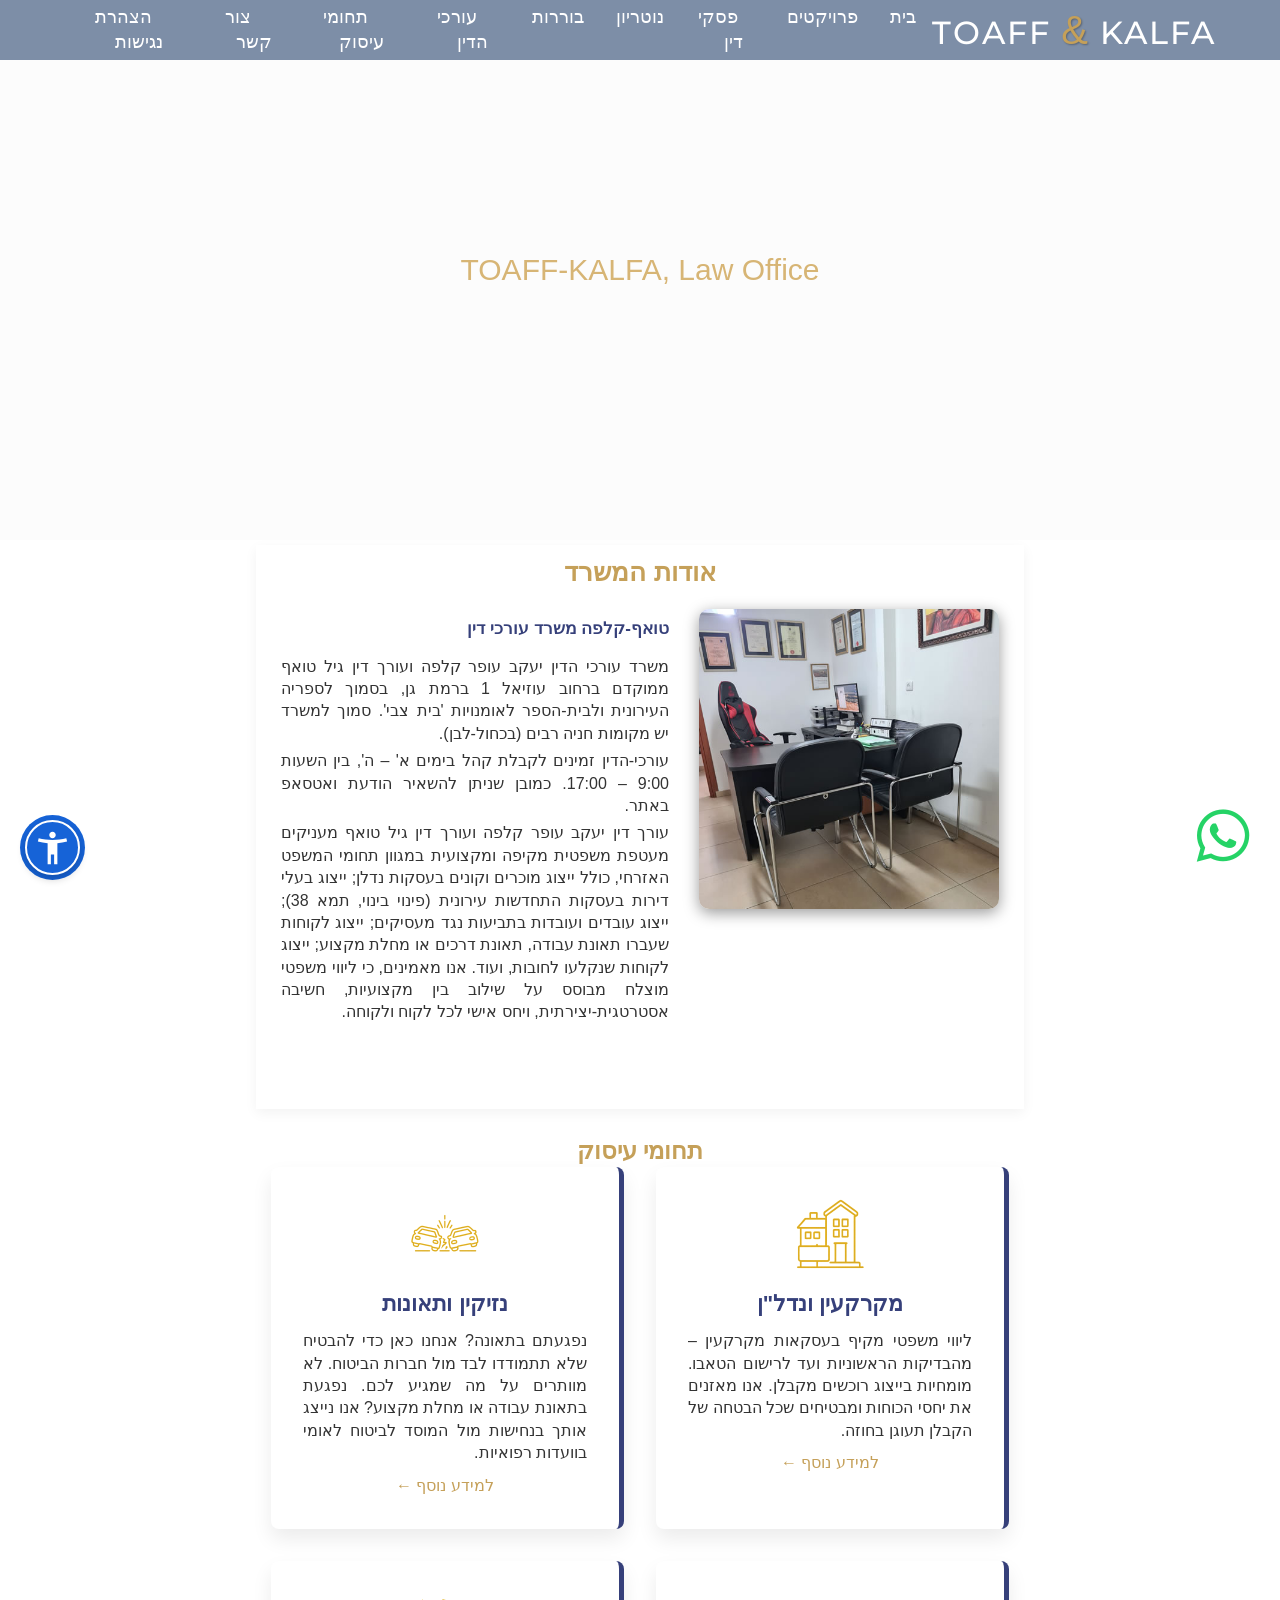
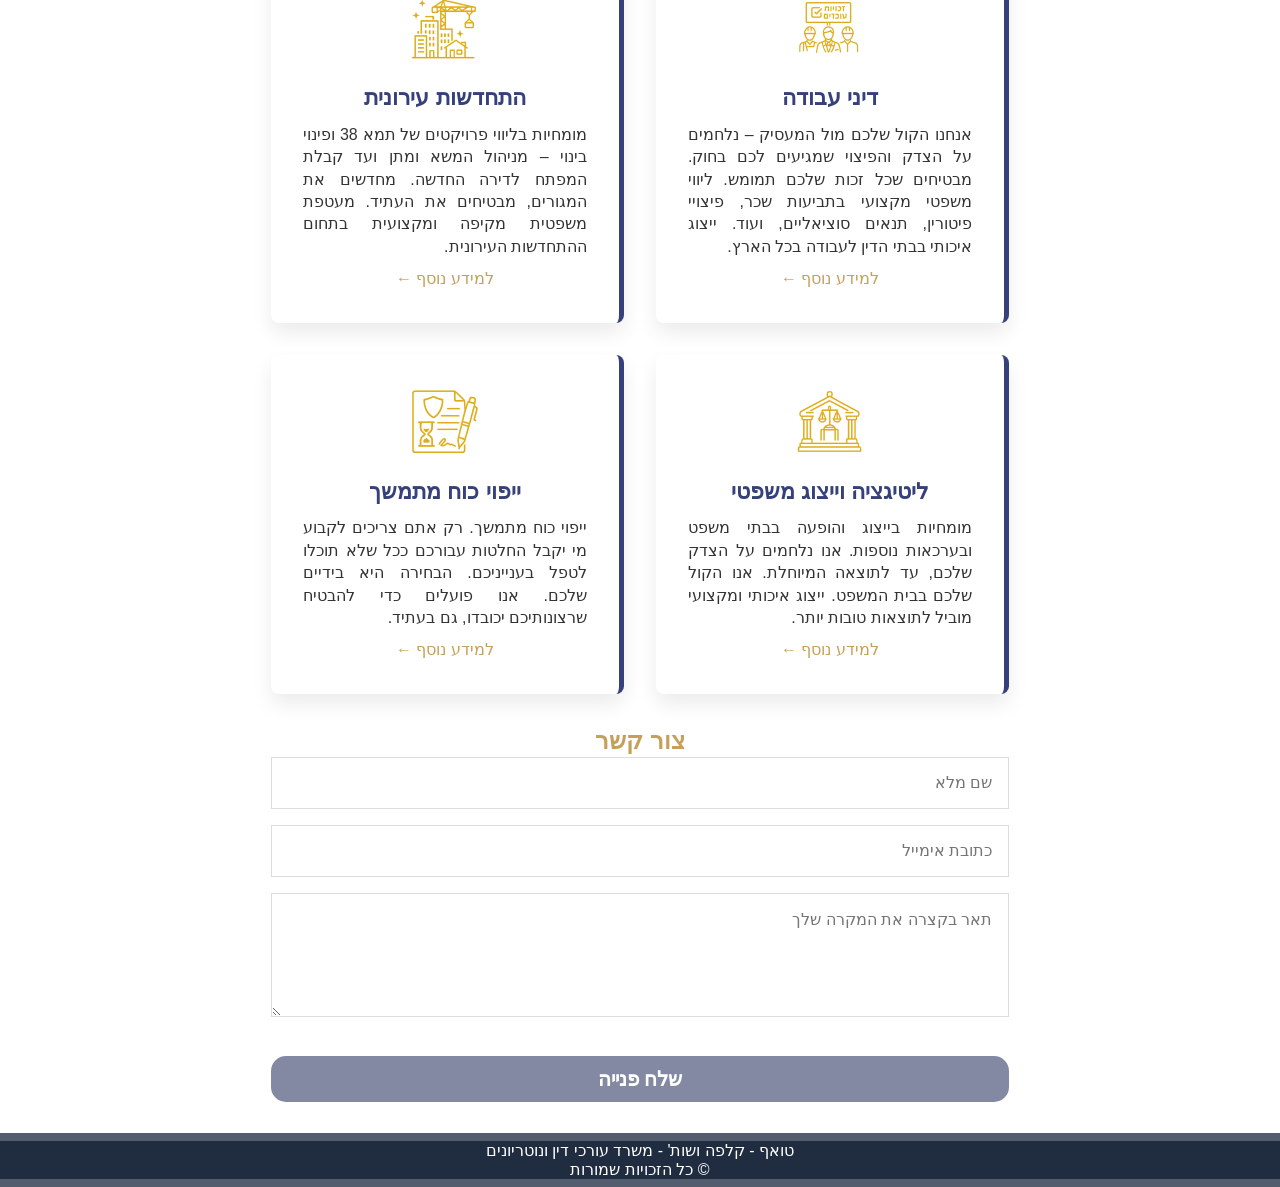
==== commit 6d1a269a: "update-office-website" ====
--- a/index.html
+++ b/index.html
@@ -68,13 +68,6 @@
 
   <!-- end of new header with video -->
   <main>
-    <!-- <div class="container2">
-      <h1>ליווי משפטי צמוד</h1>
-      <p class="sub-logo">משרד בוטיק - שירות אישי</p>
-      <p class="phone">052-6655323</p>
-      <a href="#contact" class="btn-primary">תיאום פגישת ייעוץ</a>
-    </div> -->
-
     <div class="container2" id="content-display">
       <h1 id="content-title"></h1>
       <div id="content-body"></div>
--- a/style.css
+++ b/style.css
@@ -97,10 +97,13 @@
   font-size: 50px;
 }
 h3 {
+  text-align: right; /* מיישר את הטקסט לימין */
+  direction: rtl;
   color: #36407a;
   font-size: 17px;
   font-weight: 600;
-  margin: 0;
+  margin-top: 8px;
+  margin-bottom: 15px;
 }
 h4 {
   color: #36407a;
@@ -338,13 +341,33 @@
   gap: 20px;
 }
 .dynamic-img {
-  width: 100%;
-  aspect-ratio: 1 / 1 !important; /* מכריח ריבוע ללא קשר לנתוני ה-JS */
-  object-fit: cover; /* חותך את שולי התמונה כדי שלא תתכווץ */
-  object-position: center; /* מוודא שהחיתוך מתבצע מהמרכז */
+  width: 300px;
+  height: 300px;
+  /* מכיוון שהתמונות כבר ריבועיות, object-fit רק מוודא שהן 
+       נכנסות למסגרת בצורה מושלמת בלי "גליצ'ים" של פיקסלים */
+  object-fit: contain;
   border-radius: 10px;
   box-shadow: 0 4px 15px rgba(0, 0, 0, 0.4);
   display: block;
+}
+
+.content-row {
+  display: flex;
+  flex-direction: row-reverse; /* שומר על תמונה בימין */
+  gap: 30px;
+  align-items: flex-start;
+  padding-bottom: 30px;
+  margin-bottom: 30px;
+  border-bottom: 1px solid #f0f0f0; /* קו מפריד עדין בין פריטים */
+}
+
+.content-row:last-child {
+  border-bottom: none; /* מסיר את הקו בפריט האחרון */
+}
+
+.content-wrapper {
+  display: block; /* משנים מ-flex ל-block כי השורות עצמן הן ה-flex */
+  width: 100%;
 }
 
 input,
@@ -371,10 +394,22 @@
   position: fixed;
   right: 30px;
   opacity: 0;
-  bottom: -50px;
+  bottom: 20px; /* נקודת ההתחלה - קצת יותר גבוה ממה שהיה */
   padding: 0px;
+  z-index: 9999; /* חשוב מאוד! כדי שלא ייעלם מאחורי ה-Footer */
   animation: fade-up 1000ms forwards;
-  animation-delay: 1000ms;
+  animation-delay: 1500ms; /* השהיה קלה כדי שהאתר ייטען קודם */
+}
+
+@keyframes fade-up {
+  from {
+    opacity: 0;
+    transform: translateY(50px); /* מתחיל 50 פיקסלים מתחת למיקום הסופי */
+  }
+  to {
+    opacity: 1;
+    transform: translateY(0); /* מגיע למיקום המדויק שהגדרנו ב-bottom */
+  }
 }
 .service-icon-container {
   height: 70px; /* גובה מקסימלי לאייקון */
@@ -439,6 +474,33 @@
 }
 
 @media (max-width: 768px) {
+  .content-row {
+    flex-direction: column; /* תמונה מעל טקסט במובייל */
+    text-align: right;
+  }
+
+  .content-text {
+    text-align: right; /* שומר על יישור לימין בטקסט עצמו */
+    width: 100%;
+  }
+  .content-img-box {
+    width: 100%;
+    margin-top: 20px; /* רווח בין הטקסט לתמונה */
+  }
+  .dynamic-img {
+    max-width: 100%;
+    height: auto;
+  }
+  .service-grid {
+    grid-template-columns: 1fr;
+    gap: 15px;
+  }
+
+  .content-side-images {
+    width: 100%;
+    max-width: 300px; /* שלא תהיה ענקית במובייל */
+    margin-bottom: 20px;
+  }
   /* טקסטים וכותרות */
   h2 {
     font-size: 32px;
